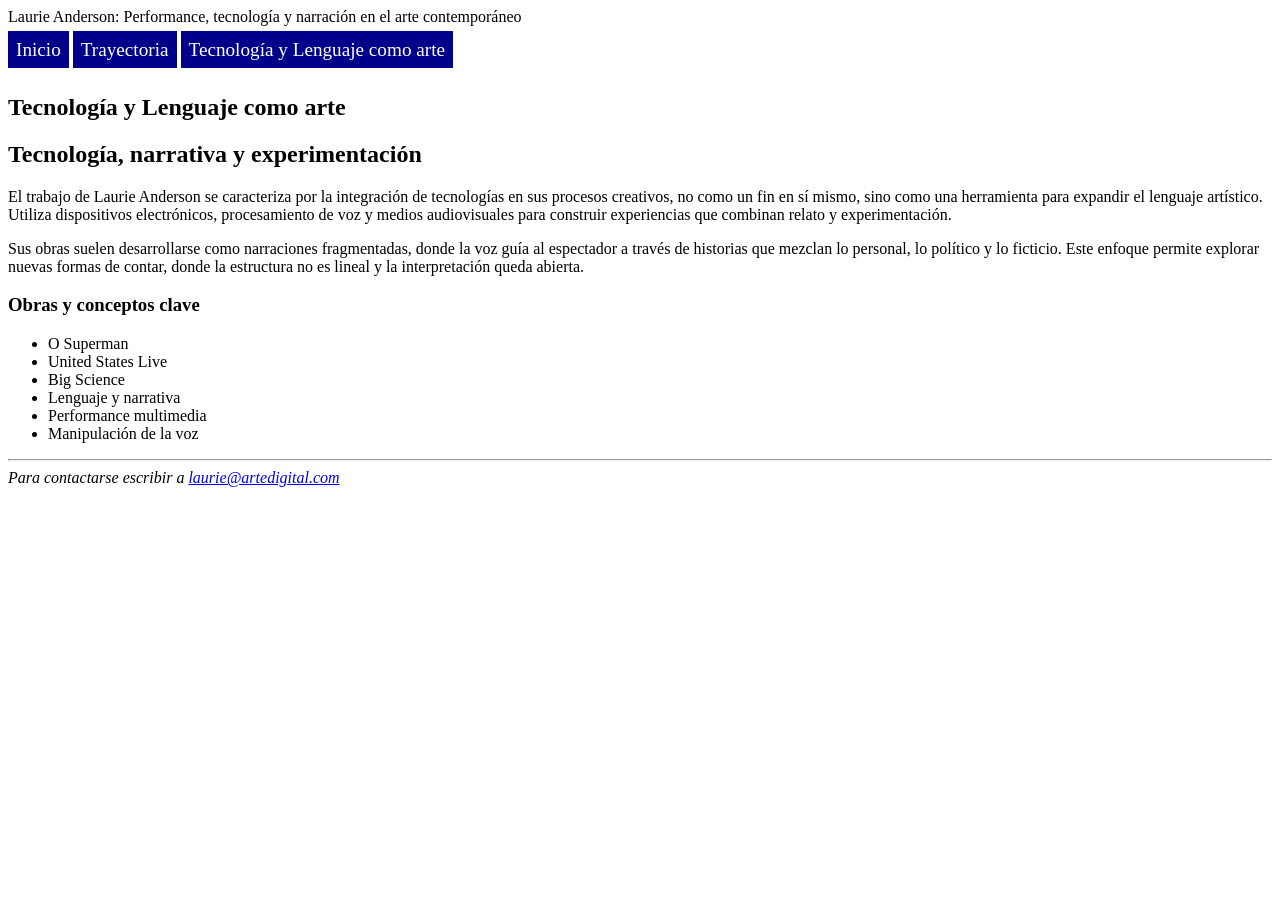
==== tecnologiaylenguaje.html @ b1490e21 "tecnologiaylenguaje.html desarrollo tecnologiaylenguaje.html actualizado" ====
<!DOCTYPE html>
<html lang="es">
    <head>
        <meta charset="UTF-8">
        <title>Tecnología y Lenguaje como arte</title>
        <link href="css/estilos.css" rel="stylesheet">
    </head>
    <body>
        <header>Laurie Anderson: Performance, tecnología y narración en el arte contemporáneo</header>
    <main>
        <nav>
            <ul>
                <li><a href="index.html">Inicio</a></li>
                <li><a href="trayectoria.html">Trayectoria</a></li>
                <li><a href="tecnologiaylenguaje.html">Tecnología y Lenguaje como arte</a></li>
            </ul>
        </nav>
    <section>
            <h1>Tecnología y Lenguaje como arte</h1>
        <article>
            <h2>Tecnología, narrativa y experimentación</h2>
            <p>El trabajo de Laurie Anderson se caracteriza por la integración de tecnologías en sus procesos creativos, no como un fin en sí mismo, sino como una herramienta para expandir el lenguaje artístico. Utiliza dispositivos electrónicos, procesamiento de voz y medios audiovisuales para construir experiencias que combinan relato y experimentación.</p>
            <p>Sus obras suelen desarrollarse como narraciones fragmentadas, donde la voz guía al espectador a través de historias que mezclan lo personal, lo político y lo ficticio. Este enfoque permite explorar nuevas formas de contar, donde la estructura no es lineal y la interpretación queda abierta.</p>
            <h3>Obras y conceptos clave</h3>
            <ul>
                <li>O Superman</li>
                <li>United States Live</li>
                <li>Big Science</li>
                <li>Lenguaje y narrativa</li>
                <li>Performance multimedia</li>
                <li>Manipulación de la voz</li>
            </ul>
        </article>
    </section>
    </main>
<hr>
<footer><address>Para contactarse escribir a <a href="mailto:laurie@artedigital.com">laurie@artedigital.com</a></address></footer>
    </body>
</html>
---- css/estilos.css ----
nav ul {
    margin: 0;
    padding: 0;
    list-style-type: none;
}
nav li {
    display: inline-block;
}
nav a {
    font-size: 1.2rem;
    line-height: 3rem;
    padding: 0.5rem 0.5rem;
    text-align: center;
    text-decoration: none;
}
nav a:link {
    background-color: darkblue;
    color: white;
}
nav a:visited {
    background-color: darkblue;
    color: white;
}
nav a:hover {
    background-color: darkblue;
    color: white;
}
nav a:active {
    background-color: darkblue;
    color: white;
}
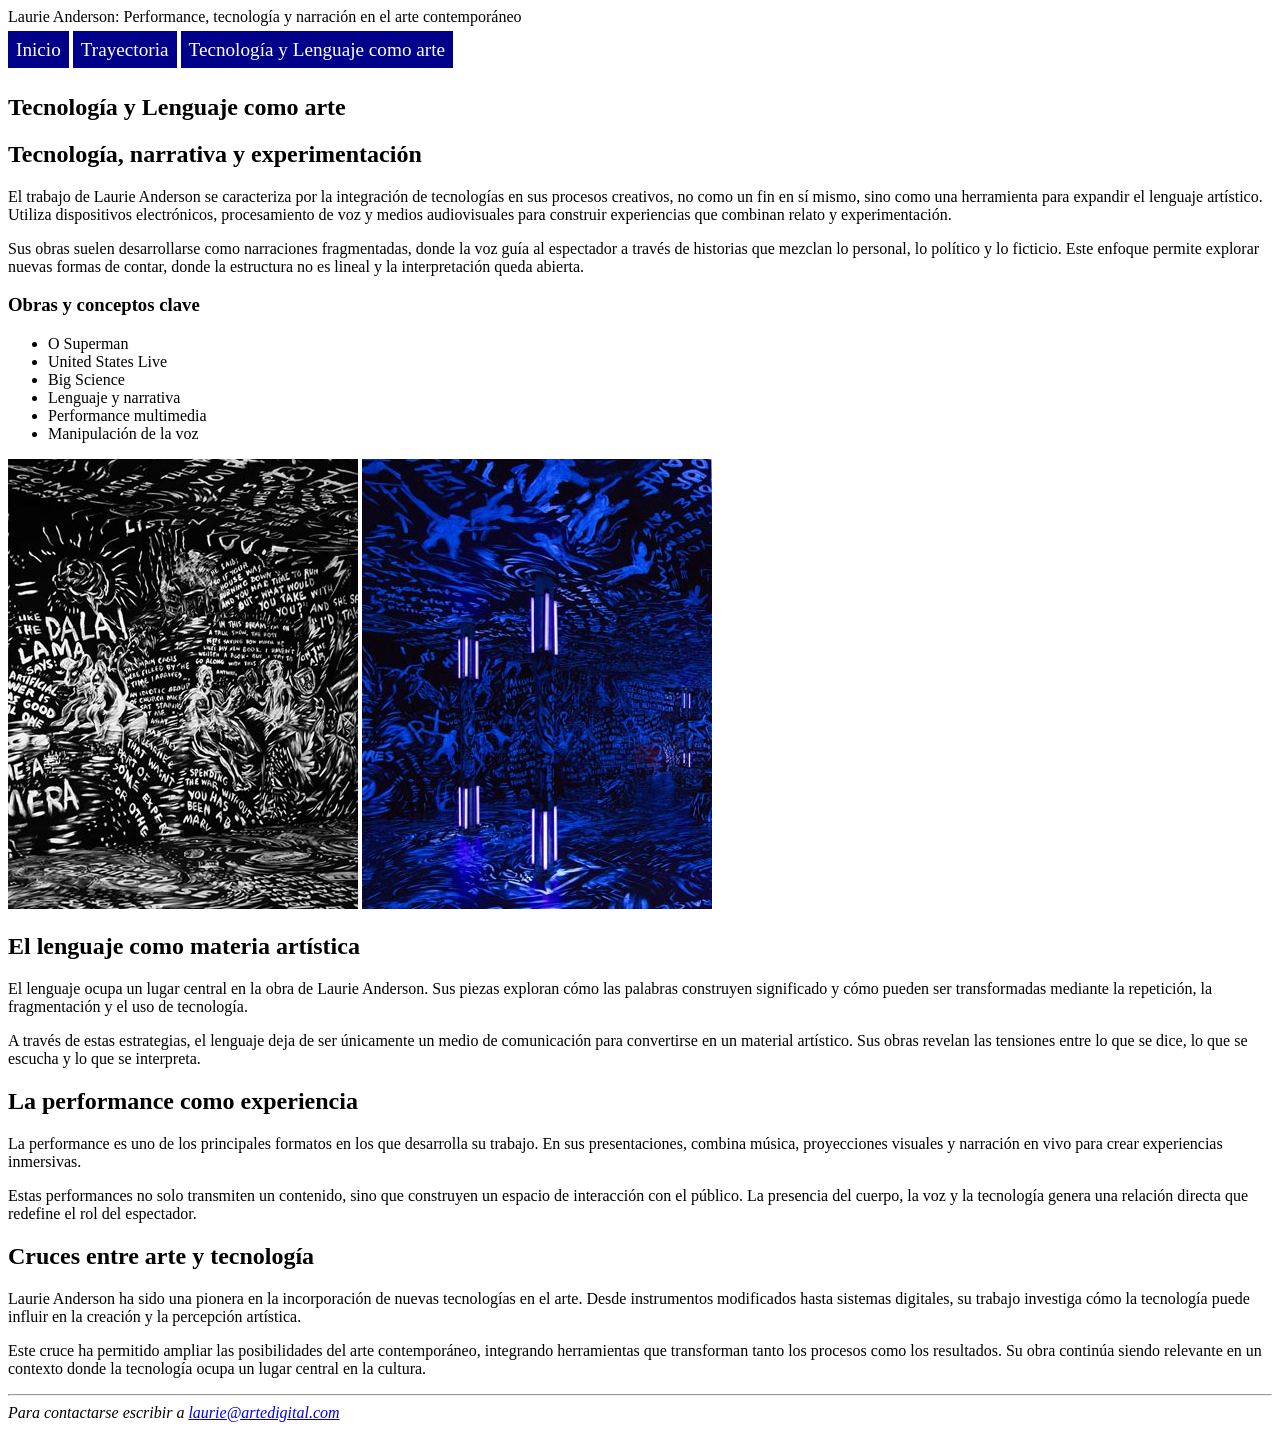
==== commit e57791fc: "tecnologiaylenguaje.html actualizado agregue contenido, texto e imagenes" ====
--- a/tecnologiaylenguaje.html
+++ b/tecnologiaylenguaje.html
@@ -31,6 +31,23 @@
                 <li>Manipulación de la voz</li>
             </ul>
         </article>
+        <img src="img/anderson-3.jpg" alt="Laurie Anderson obra" width="350" height="450">
+        <img src="img/anderson-4.jpg" alt="Laurie Anderson obra" width="350" height="450">
+        <article>
+            <h2>El lenguaje como materia artística</h2>
+            <p>El lenguaje ocupa un lugar central en la obra de Laurie Anderson. Sus piezas exploran cómo las palabras construyen significado y cómo pueden ser transformadas mediante la repetición, la fragmentación y el uso de tecnología.</p>
+            <p>A través de estas estrategias, el lenguaje deja de ser únicamente un medio de comunicación para convertirse en un material artístico. Sus obras revelan las tensiones entre lo que se dice, lo que se escucha y lo que se interpreta.</p>
+        </article>
+        <article>
+            <h2>La performance como experiencia</h2>
+            <p>La performance es uno de los principales formatos en los que desarrolla su trabajo. En sus presentaciones, combina música, proyecciones visuales y narración en vivo para crear experiencias inmersivas.</p>
+            <p>Estas performances no solo transmiten un contenido, sino que construyen un espacio de interacción con el público. La presencia del cuerpo, la voz y la tecnología genera una relación directa que redefine el rol del espectador.</p>
+        </article>
+        <article>
+            <h2>Cruces entre arte y tecnología</h2>
+            <p>Laurie Anderson ha sido una pionera en la incorporación de nuevas tecnologías en el arte. Desde instrumentos modificados hasta sistemas digitales, su trabajo investiga cómo la tecnología puede influir en la creación y la percepción artística.</p>
+            <p>Este cruce ha permitido ampliar las posibilidades del arte contemporáneo, integrando herramientas que transforman tanto los procesos como los resultados. Su obra continúa siendo relevante en un contexto donde la tecnología ocupa un lugar central en la cultura.</p>
+        </article>
     </section>
     </main>
 <hr>
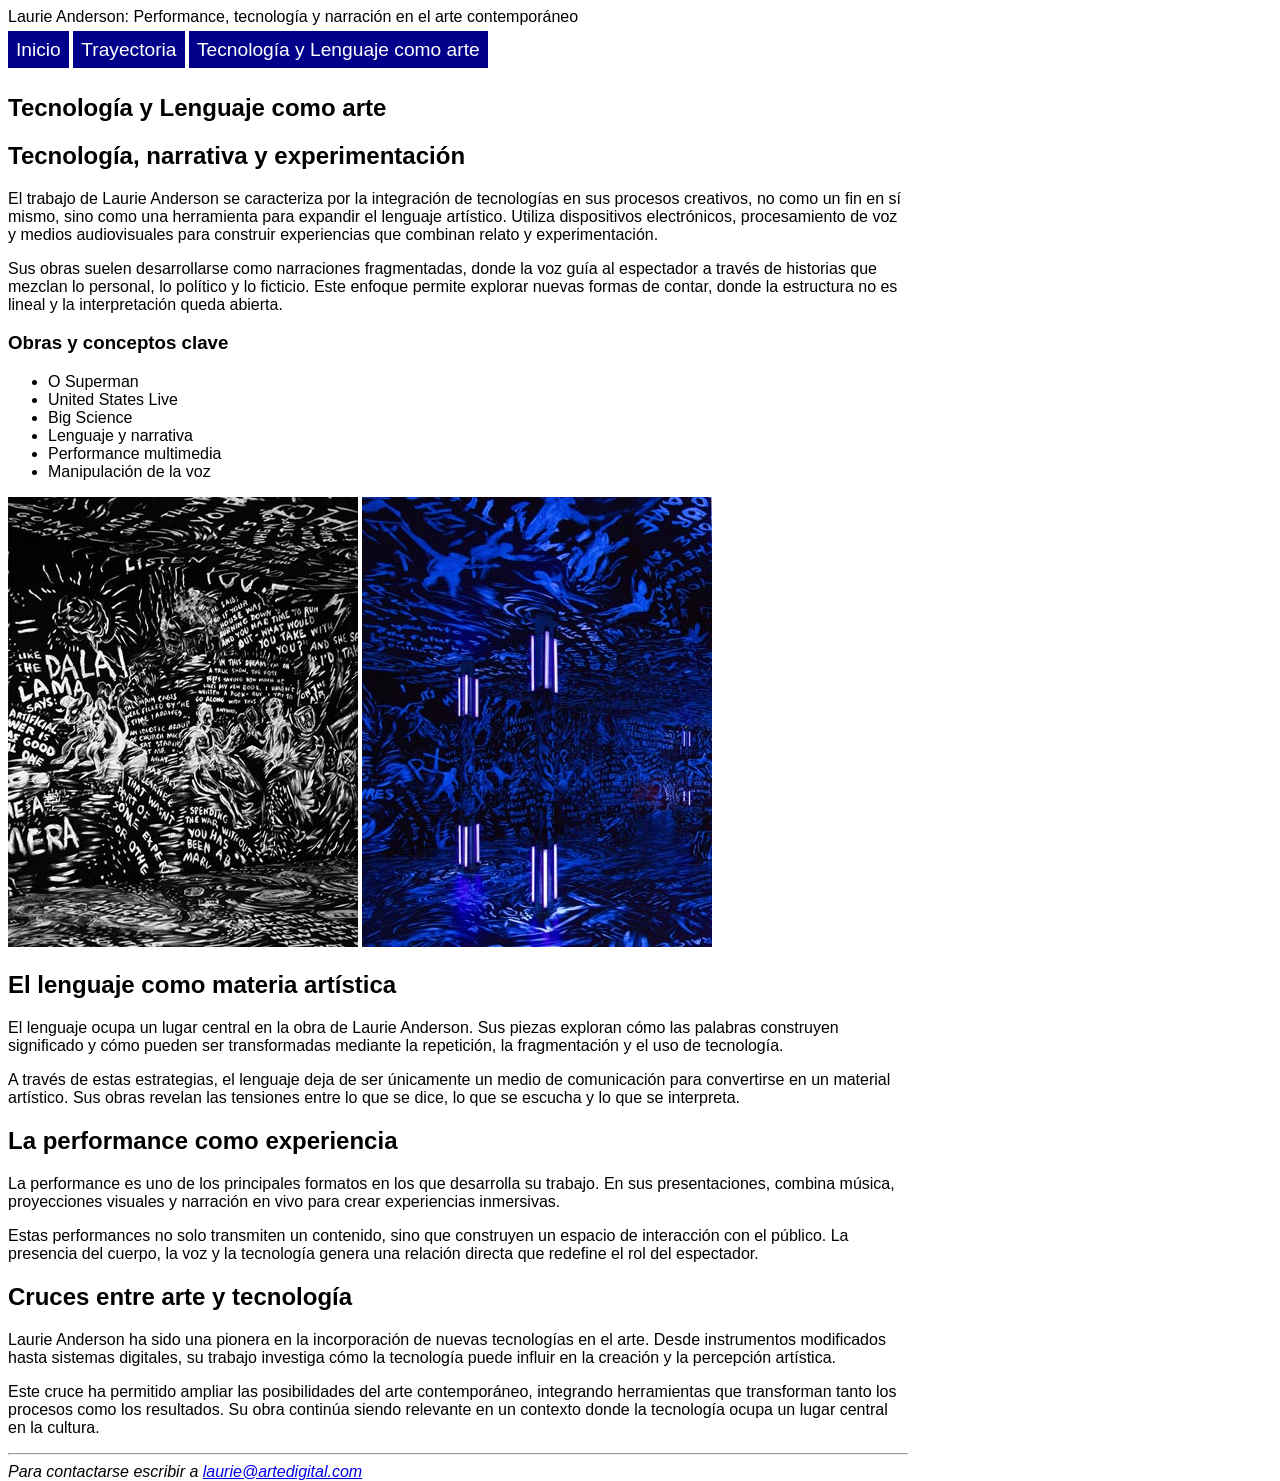
==== commit 79fe7762: "tecnologiaylenguaje.html actualizado agregue clases y divisiones" ====
--- a/tecnologiaylenguaje.html
+++ b/tecnologiaylenguaje.html
@@ -4,6 +4,9 @@
         <meta charset="UTF-8">
         <title>Tecnología y Lenguaje como arte</title>
         <link href="css/estilos.css" rel="stylesheet">
+        <link rel="preconnect" href="https://fonts.googleapis.com">
+<link rel="preconnect" href="https://fonts.gstatic.com" crossorigin>
+<link href="https://fonts.googleapis.com/css2?family=Abel&display=swap" rel="stylesheet">
     </head>
     <body>
         <header>Laurie Anderson: Performance, tecnología y narración en el arte contemporáneo</header>
@@ -16,12 +19,15 @@
             </ul>
         </nav>
     <section>
-            <h1>Tecnología y Lenguaje como arte</h1>
+            <h1 class="titulos">Tecnología y Lenguaje como arte</h1>
         <article>
-            <h2>Tecnología, narrativa y experimentación</h2>
+            <h2 class="subtitulos">Tecnología, narrativa y experimentación</h2>
+            <div class="articulos">
             <p>El trabajo de Laurie Anderson se caracteriza por la integración de tecnologías en sus procesos creativos, no como un fin en sí mismo, sino como una herramienta para expandir el lenguaje artístico. Utiliza dispositivos electrónicos, procesamiento de voz y medios audiovisuales para construir experiencias que combinan relato y experimentación.</p>
             <p>Sus obras suelen desarrollarse como narraciones fragmentadas, donde la voz guía al espectador a través de historias que mezclan lo personal, lo político y lo ficticio. Este enfoque permite explorar nuevas formas de contar, donde la estructura no es lineal y la interpretación queda abierta.</p>
+            </div>
             <h3>Obras y conceptos clave</h3>
+            <div class="articulos">
             <ul>
                 <li>O Superman</li>
                 <li>United States Live</li>
@@ -30,23 +36,30 @@
                 <li>Performance multimedia</li>
                 <li>Manipulación de la voz</li>
             </ul>
+            </div>
         </article>
         <img src="img/anderson-3.jpg" alt="Laurie Anderson obra" width="350" height="450">
         <img src="img/anderson-4.jpg" alt="Laurie Anderson obra" width="350" height="450">
         <article>
-            <h2>El lenguaje como materia artística</h2>
+            <h2 class="subtitulos">El lenguaje como materia artística</h2>
+            <div class="articulos">
             <p>El lenguaje ocupa un lugar central en la obra de Laurie Anderson. Sus piezas exploran cómo las palabras construyen significado y cómo pueden ser transformadas mediante la repetición, la fragmentación y el uso de tecnología.</p>
             <p>A través de estas estrategias, el lenguaje deja de ser únicamente un medio de comunicación para convertirse en un material artístico. Sus obras revelan las tensiones entre lo que se dice, lo que se escucha y lo que se interpreta.</p>
+            </div>
         </article>
         <article>
-            <h2>La performance como experiencia</h2>
+            <h2 class="subtitulos">La performance como experiencia</h2>
+            <div class="articulos">
             <p>La performance es uno de los principales formatos en los que desarrolla su trabajo. En sus presentaciones, combina música, proyecciones visuales y narración en vivo para crear experiencias inmersivas.</p>
             <p>Estas performances no solo transmiten un contenido, sino que construyen un espacio de interacción con el público. La presencia del cuerpo, la voz y la tecnología genera una relación directa que redefine el rol del espectador.</p>
+            </div>
         </article>
         <article>
-            <h2>Cruces entre arte y tecnología</h2>
+            <h2 class="subtitulos">Cruces entre arte y tecnología</h2>
+            <div class="articulos">
             <p>Laurie Anderson ha sido una pionera en la incorporación de nuevas tecnologías en el arte. Desde instrumentos modificados hasta sistemas digitales, su trabajo investiga cómo la tecnología puede influir en la creación y la percepción artística.</p>
             <p>Este cruce ha permitido ampliar las posibilidades del arte contemporáneo, integrando herramientas que transforman tanto los procesos como los resultados. Su obra continúa siendo relevante en un contexto donde la tecnología ocupa un lugar central en la cultura.</p>
+            </div>
         </article>
     </section>
     </main>
--- a/css/estilos.css
+++ b/css/estilos.css
@@ -1,3 +1,13 @@
+body {
+    box-sizing: border-box;
+    max-width: 900px;
+    max-height: 1200px;
+}
+body {
+    font-family: "Abel", sans-serif;
+    font-weight: 400;
+    font-style: normal;
+}
 nav ul {
     margin: 0;
     padding: 0;
